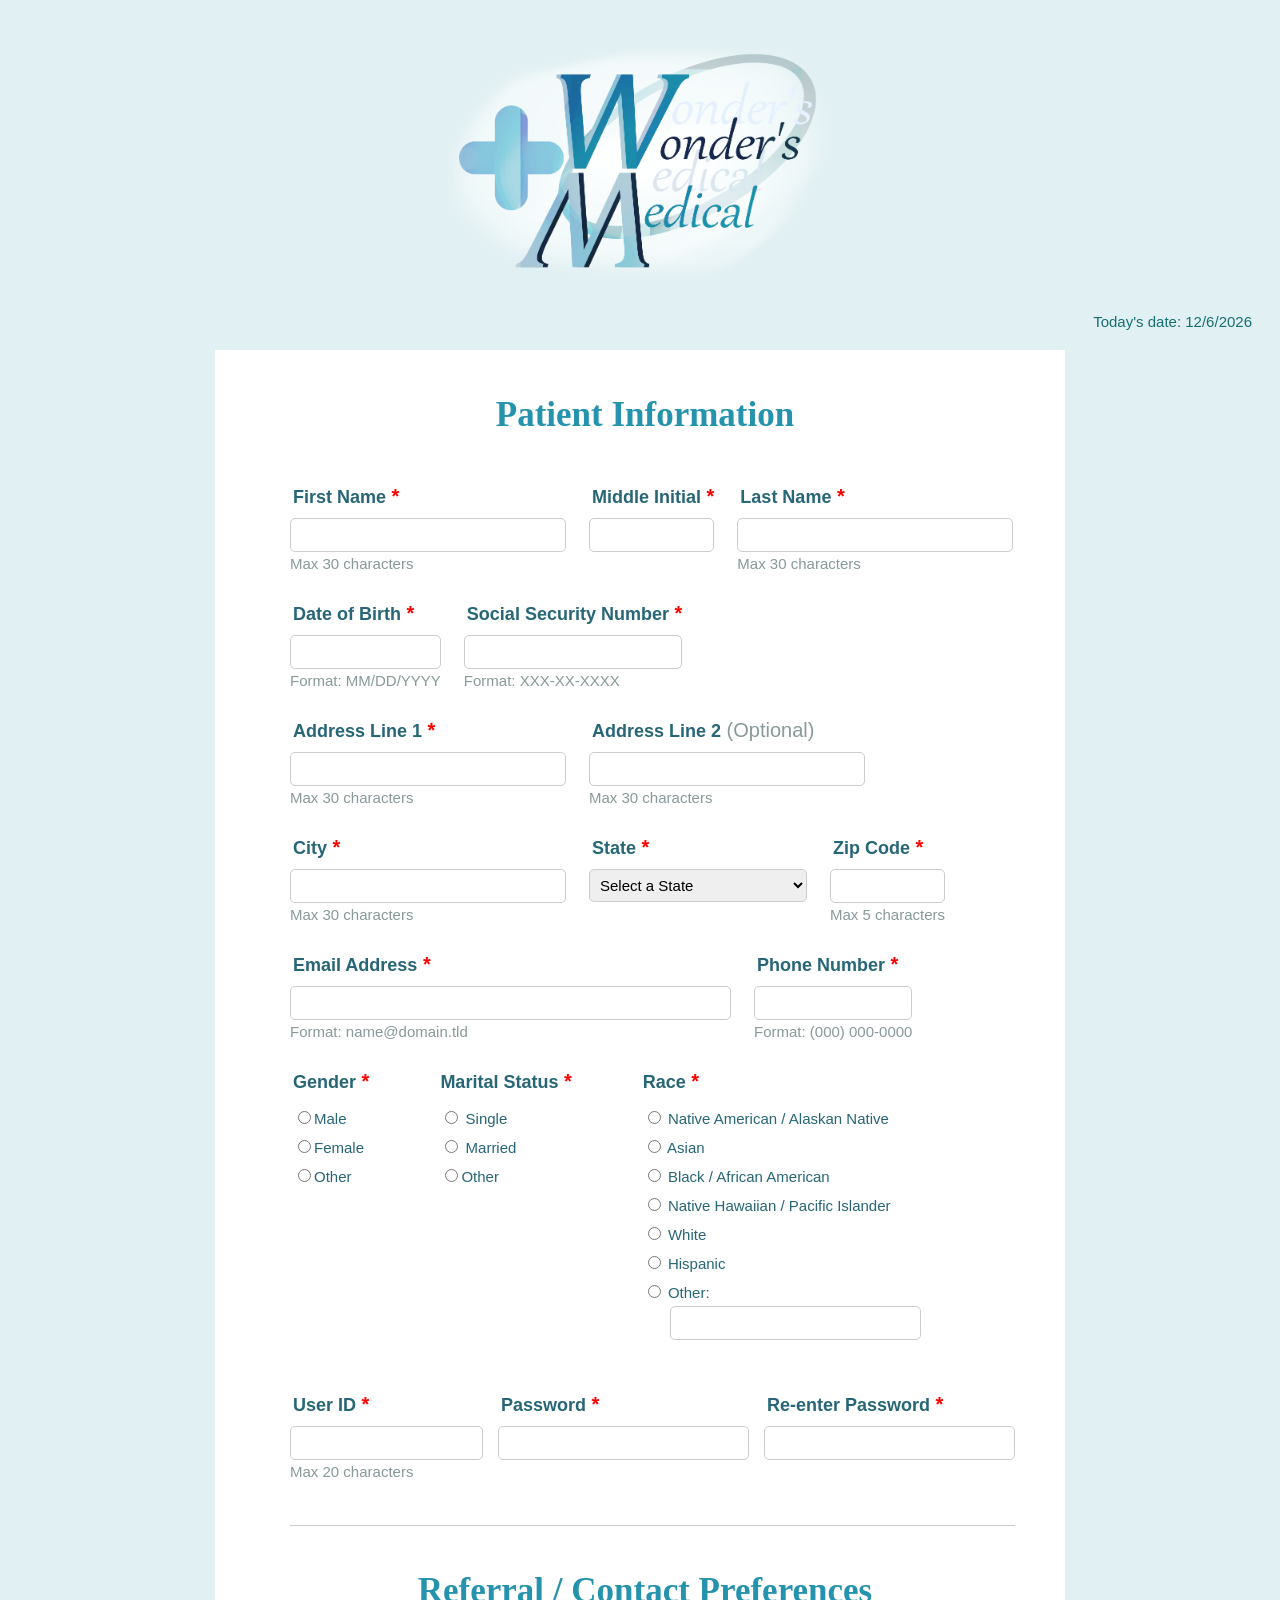
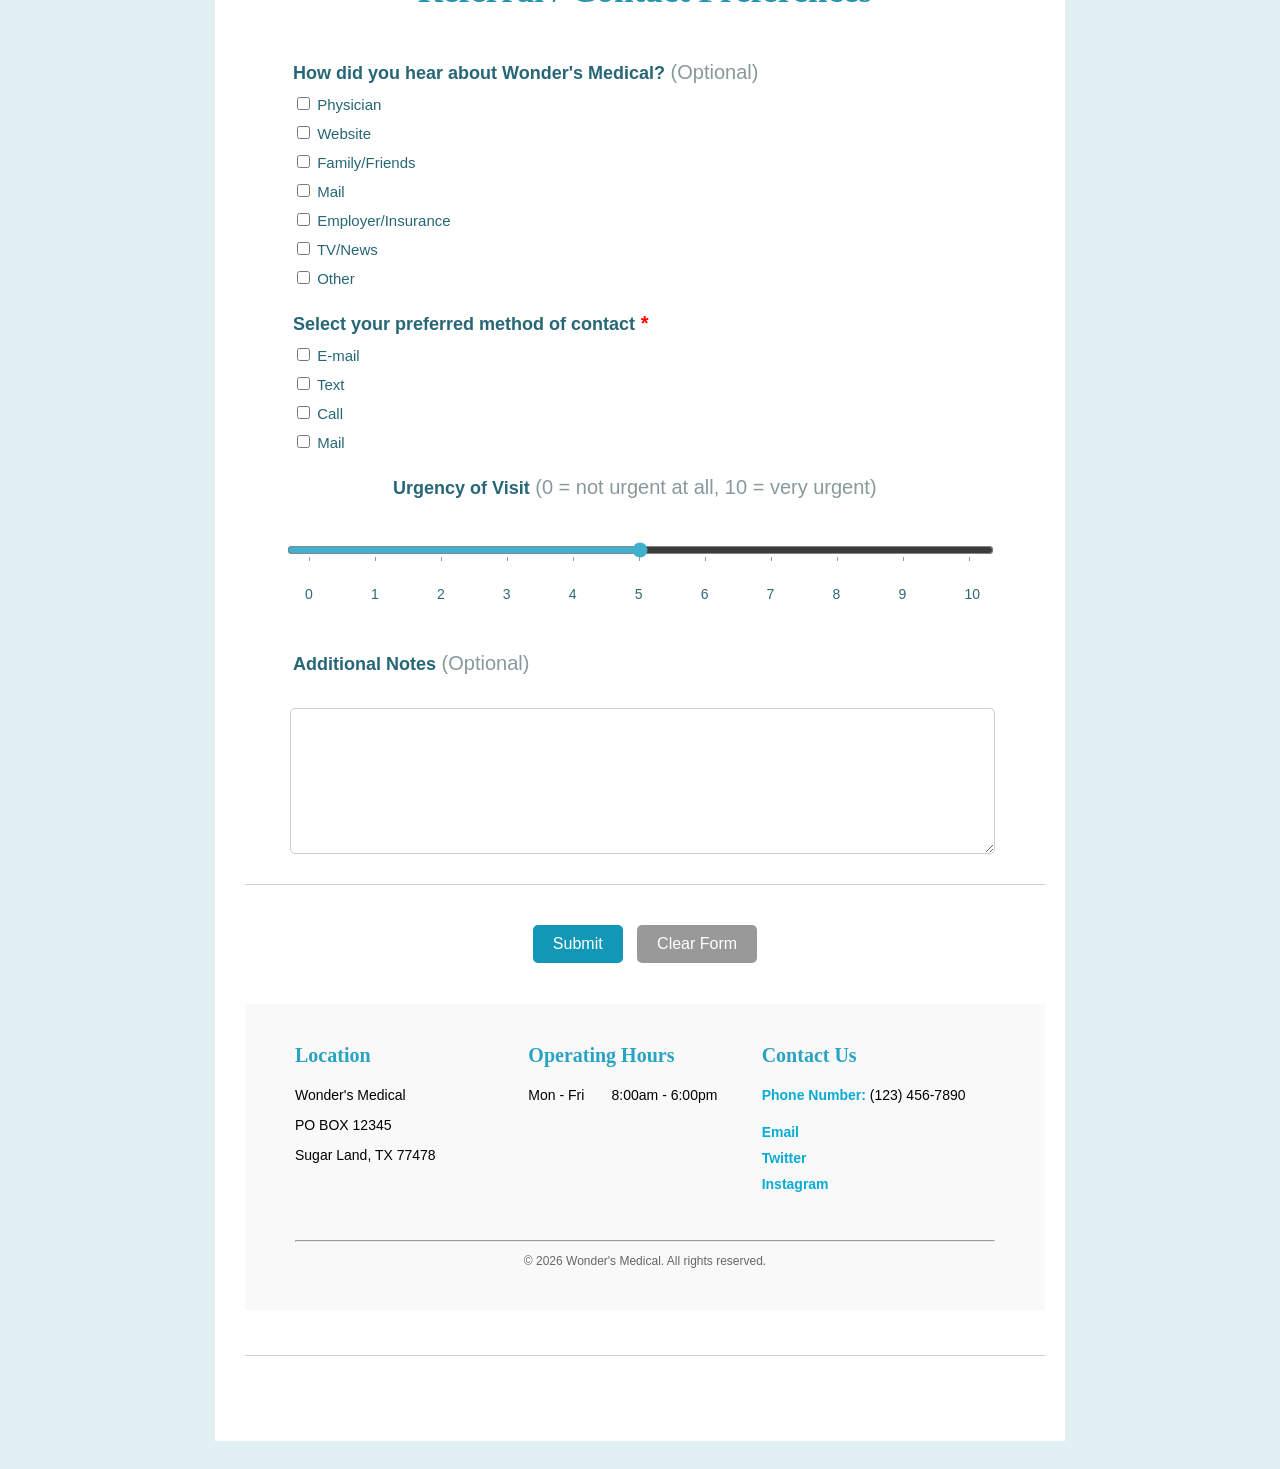
==== patient-form.HTML @ a88dbab9 "Add files via upload" ====
<!-- 
    Name: Quyen Do Nguyen  
    File: patient-form.html
    Date Created: 2026-02-25
    Date Updated: 2026-02-27
    Purpose: MIS 3371 Assignment 1's HTML file for a form.
-->

<!DOCTYPE html>

<html lang="en">
    <head>
        <meta charset="UTF-8">
            <title>Wonder's Medical - Patient Registration</title>

        <!-- CSS styles sheet -->
        <link rel="stylesheet" href="patient-form-stylesheet.CSS">

    </head>
   
    <!-- Logo -->
    <body>
        <div id="header"> 
                <img 
                        id="wonders_medical_logo" 
                        src="wonders_medical_logo.PNG" 
                        width="450" 
                        height="270"
                        alt="Wonder's Medical Logo">
                    <p class="date-text">Today's date: <span id="today"></span></p>                    
        </div>

    <!-- Leads to the Thank You page after submission -->
    <form action="patient-form-thanks.HTML">

    
    <!-- Patient's Information Section -->
        <h2>Patient Information</h2>

        <!-- Name -->
            <div class="row">
                <div>
                    <label>First Name<span class="required"> *</span></label>
                        <input type="text" 
                                    size="30"
                                    maxlength="30" 
                                    id="firstname" 
                                    name="firstname" 
                                    oninput="this.setCustomValidity(this.value ? '' : 'First Name is Required')"
                                    required>
                                <p class="help-text">Max 30 characters</p> 
                </div>

                <div>
                    <label>Middle Initial<span class="required"> *</span></label>
                        <input type="text"              class="middle-initial-box"
                                    size="1ch"
                                    maxlength="1" 
                                    id="middleinitial" 
                                    name="middleinitial" 
                                    oninput="this.setCustomValidity(this.value ? '' : 'Middle Initial is Required')"
                                    required>        
                </div>
                
                <div>
                    <label>Last Name<span class="required"> *</span></label>
                        <input type="text"
                                    size="30"
                                    maxlength="30" 
                                    id="lastname" 
                                    name="lastname" 
                                    oninput="this.setCustomValidity(this.value ? '' : 'Last Name is Required')"
                                    required>        
                                <p class="help-text">Max 30 characters</p> 
                </div>
            </div>

            <!-- Date of Birth, SSN -->
            <div class="row">
                <div>
                    <label>Date of Birth<span class="required"> *</span></label>
                        <input type="text" 
                                    size="10"
                                    maxlength="10"
                                    id="dob"
                                    name="dob"
                                    pattern="\d{1,2}/\d{1,2}/\d{4}"                              
                                    oninput="this.setCustomValidity(this.value ? '' : 'Date Of Birth is Required')"
                                    required>   
                                <p class="help-text">Format: MM/DD/YYYY</p> 
                </div>

                <div>
                    <label>Social Security Number<span class="required"> *</span></label>
                        <input type="password" 
                                    size="11"
                                    maxlength="11"
                                    id="ssn"
                                    name="ssn"
                                    pattern="\d{3}-\d{2}-\d{4}"
                                    oninput="this.setCustomValidity(this.value ? '' : 'Social Security Number is Required')"
                                    required>   
                                <p class="help-text">Format: XXX-XX-XXXX</p> 
                </div>
            </div>


        <!-- Address -->
            <div class="row">
                <div>
                    <label>Address Line 1<span class="required"> *</span></label>
                        <input type="text" 
                                    size="30"
                                    maxlength="30"
                                    id="address1"
                                    name="address1"
                                    oninput="this.setCustomValidity(this.value ? '' : 'Address Line 1 is Required')"
                                    required>   
                                <p class="help-text">Max 30 characters</p> 
                </div>

                <div>
                    <label>Address Line 2<span class="optional-text"> (Optional)</span></label>
                        <input type="text" 
                                    size="30"
                                    maxlength="30"
                                    id="address2"
                                    name="address2">   
                                <p class="help-text">Max 30 characters</p> 
                </div>
            </div>


        <!-- City, State, Zip Code -->
            <div class="row">
                <div>
                    <label>City<span class="required"> *</span></label>
                        <input type="text" 
                                    size="30"
                                    maxlength="30"
                                    id="city"
                                    name="city"
                                    oninput="this.setCustomValidity(this.value ? '' : 'City is Required')"
                                    required>   
                                <p class="help-text">Max 30 characters</p> 
                </div>

                <div class="field">
                    <label>State<span class="required"> *</span></label>
                        <select name="state"
                                    id="state"
                                    oninput="this.setCustomValidity(this.value ? '' : 'State is Required')"
                                    style="font-size: 15px; padding: 6px;"
                                    required>  
                            <option selected="Select">Select a State</option>
                            <option value="AL">Alabama</option>
                            <option value="AK">Alaska</option>
                            <option value="AZ">Arizona</option>
                            <option value="AR">Arkansas</option>
                            <option value="CA">California</option>
                            <option value="CO">Colorado</option>
                            <option value="CT">Connecticut</option>
                            <option value="DE">Delaware</option>
                            <option value="DC">District Of Columbia</option>
                            <option value="FL">Florida</option>
                            <option value="GA">Georgia</option>
                            <option value="HI">Hawaii</option>
                            <option value="ID">Idaho</option>
                            <option value="IL">Illinois</option>
                            <option value="IN">Indiana</option>
                            <option value="IA">Iowa</option>
                            <option value="KS">Kansas</option>
                            <option value="KY">Kentucky</option>
                            <option value="LA">Louisiana</option>
                            <option value="ME">Maine</option>
                            <option value="MD">Maryland</option>
                            <option value="MA">Massachusetts</option>
                            <option value="MI">Michigan</option>
                            <option value="MN">Minnesota</option>
                            <option value="MS">Mississippi</option>
                            <option value="MO">Missouri</option>
                            <option value="MT">Montana</option>
                            <option value="NE">Nebraska</option>
                            <option value="NV">Nevada</option>
                            <option value="NH">New Hampshire</option>
                            <option value="NJ">New Jersey</option>
                            <option value="NM">New Mexico</option>
                            <option value="NY">New York</option>
                            <option value="NC">North Carolina</option>
                            <option value="ND">North Dakota</option>
                            <option value="OH">Ohio</option>
                            <option value="OK">Oklahoma</option>
                            <option value="OR">Oregon</option>
                            <option value="PA">Pennsylvania</option>
                            <option value="RI">Rhode Island</option>
                            <option value="SC">South Carolina</option>
                            <option value="SD">South Dakota</option>
                            <option value="TN">Tennessee</option>
                            <option value="TX">Texas</option>
                            <option value="UT">Utah</option>
                            <option value="VT">Vermont</option>
                            <option value="VA">Virginia</option>
                            <option value="WA">Washington</option>
                            <option value="WV">West Virginia</option>
                            <option value="WI">Wisconsin</option>
                            <option value="WY">Wyoming</option>
                    </select>
                </div>

                <div>
                    <label>Zip Code<span class="required"> *</span></label>
                        <input type="text" 
                                    size="5"
                                    maxlength="5"
                                    id="zip"
                                    name="zip"
                                    oninput="this.setCustomValidity(this.value ? '' : 'Zip Code is Required')"
                                        required>   
                                <p class="help-text">Max 5 characters</p> 
                    </div>
            </div>

        <!-- Email Address,  Phone Number -->
            <div class="row">
                <div>
                    <label>Email Address<span class="required"> *</span></label>
                        <input type="email" 
                                    size="50"
                                    maxlength="50"
                                    id="email"
                                    name="email"
                                    oninput="this.setCustomValidity(this.value ? '' : 'Email Address is Required')"
                                    pattern="[a-z0-9._%+-]+@[a-z0-9.-]+\.[a-z]{2,4}$"
                                    required>   
                                <p class="help-text">Format: name@domain.tld</p> 
                </div>

                <div>
                    <label>Phone Number<span class="required"> *</span></label>
                        <input type="phone" 
                                    size="14"
                                    maxlength="14"
                                    id="phonenumber"
                                    name="phonenumber"
                                    oninput="this.setCustomValidity(this.value ? '' : 'Phone Number is Required')"
                                    pattern="\([0-9]{3})\ [0-9]{3}-[0-9]{4}"
                                    required>   
                                <p class="help-text">Format: (000) 000-0000</p> 
                </div>
            </div>

    
        <!-- Gender, Martial Status, Race radio buttons -->
        <div class="section">
            <div class="row">
                <div class="field">
                    <label>Gender<span class="required"> *</span></label>
                    <div class="radio-group">
                        <label class="label-radio"><input type="radio" name="gender" required>Male</label>
                        <label class="label-radio"><input type="radio" name="gender">Female</label>
                        <label class="label-radio"><input type="radio" name="gender">Other</label>
                </div>
            </div>

            <div class="row">
                <div class="field">
                    <label>Marital Status<span class="required"> *</span></label>
                    <div class="radio-group">
                        <label class="label-radio"><input type="radio" name="marital" required> Single</label>
                        <label class="label-radio"><input type="radio" name="marital"> Married</label>
                        <label class="label-radio"><input type="radio" name="gender">Other</label>
                </div>
            </div>

            <div class="row">
                <div class="field">
                    <label>Race<span class="required"> *</span></label>
                        <div class="radio-group">
                            <label class="label-radio" ><input type="radio" name="race" required> Native American / Alaskan Native</label>
                            <label class="label-radio"><input type="radio" name="race"> Asian</label>
                            <label class="label-radio"><input type="radio" name="race"> Black / African American</label>
                            <label class="label-radio"><input type="radio" name="race"> Native Hawaiian / Pacific Islander</label>
                            <label class="label-radio"><input type="radio" name="race"> White</label>
                            <label class="label-radio"><input type="radio" name="race"> Hispanic</label>
                            <label class="label-radio"><input type="radio" name="race"> Other:</label>
                                <input class="input-text-other" type="text" name="other_text">
                        </div>
                </div>
            </div>
        </div>


        <!-- User ID and Password -->
        <div class="section">
            <div class="credential-row">
                <div class="credential-field">
                        <label>User ID<span class="required"> *</span></label>
                        <input type="text"
                            size="20"
                            maxlength="20"
                            id="userid"
                            name="userid"
                            oninput="this.setCustomValidity(this.value ? '' : 'User ID is Required')"
                            required>
                        <p class="help-text">Max 20 characters</p>
                </div>

                <div class="credential-field">
                        <label>Password<span class="required"> *</span></label>
                        <input type="password"
                            size="27"
                            maxlength="25"
                            id="password"
                            name="password"
                            oninput="this.setCustomValidity(this.value ? '' : 'Password is Required')"
                            required>
                </div>

                <div class="credential-field">
                        <label>Re-enter Password<span class="required"> *</span></label>
                        <input type="password"
                            size="27"
                            maxlength="25"
                            id="reenterpassword"
                            name="reenterpassword"
                            oninput="this.setCustomValidity(this.value ? '' : 'Re-enter Password is Required')"
                            required>
                </div>
            </div>
        </div>    
    </div>

    <!-- Referral/Contact Preferences -->
    <h2>Referral / Contact Preferences</h2>


        <!-- Discovery Method, Preferred Contact Method, Urgency of Visit-->
        <div class="section">
            <div class="row">
                <div>
                    <label>How did you hear about Wonder's Medical?<span class=optional-text> (Optional)</span></label>
                        <div class="checkbox-group">
                            <label class="label-check-box"><input type="checkbox" name="referral"> Physician</label>
                            <label class="label-check-box"><input type="checkbox" name="referral"> Website</label>
                            <label class="label-check-box"><input type="checkbox" name="referral"> Family/Friends</label>
                            <label class="label-check-box"><input type="checkbox" name="referral"> Mail</label>
                            <label class="label-check-box"><input type="checkbox" name="referral"> Employer/Insurance</label>
                            <label class="label-check-box"><input type="checkbox" name="referral"> TV/News</label>
                            <label class="label-check-box"><input type="checkbox" name="referral"> Other</label>
                        </div>
                </div>
            </div>
           
            <div class="row">
                <div>
                    <label>Select your preferred method of contact<span class="required"> *</span></label>
                    <div class="checkbox-group">
                        <label class="label-check-box"><input type="checkbox" name="contact"required> E-mail</label>
                        <label class="label-check-box"><input type="checkbox" name="contact"> Text</label>
                        <label class="label-check-box"><input type="checkbox" name="contact"> Call</label>
                        <label class="label-check-box"><input type="checkbox" name="contact"> Mail</label>
                    </div>
                </div>
            </div>


        <!-- Urgency of Visit slide bar -->
            <div class="row">
                <div class="slider-format">
                    <label>Urgency of Visit<span class="optional-text"> (0 = not urgent at all, 10 = very urgent)</span></label>
                </div>
            </div>

            <div class="slider-container">
                <input type="range"
                    name="urgency"
                    min="0"
                    max="10"
                    step="1"
                    value="5"
                    list="urgencyLevel"
                    oninput="urgencyOutput.textContent = this.value">
            </div>

            <datalist id="urgencyLevel">
                <option value="0">
                <option value="1">
                <option value="2">
                <option value="3">
                <option value="4">
                <option value="5">
                <option value="6">
                <option value="7">
                <option value="8">
                <option value="9">
                <option value="10">
            </datalist>

            <div class="slider-numbers">
                <span>0</span><span>1</span><span>2</span>
                <span>3</span><span>4</span><span>5</span>
                <span>6</span><span>7</span><span>8</span>
                <span>9</span><span>10</span>
            </div>

        <!-- Additional Notes text area -->
            <div class="row">
                <label>Additional Notes<span class="optional-text"> (Optional)</label>
                    <textarea name="notes" 
                                    size="200"
                                    maxlength="254"
                                    rows="8"
                                    cols="150"
                                    id="notes"></textarea>
            </div>
        </div>


    <!-- Submit and Reset buttons -->
    <div class="buttons">
        <button type="submit" class="submit-button">Submit</button>
        <button type="reset" class="reset-button">Clear Form</button>
    </div>

    <br>
    <br>

    <!-- Footer -->
    <div>
        <footer class="footer-box">
            <div class="footer-container">

                <!-- Location -->
                <div class="footer-column">
                    <h3>Location</h3>
                    <p>Wonder's Medical</p>
                    <p>PO BOX 12345</p>
                    <p>Sugar Land, TX 77478</p>
                </div>

                <!-- Operating Hours -->
                <div class="footer-column">
                    <h3>Operating Hours</h3>
                    <p>Mon - Fri &nbsp&nbsp&nbsp&nbsp&nbsp 8:00am - 6:00pm</p>
                </div>

                <!-- Contacts -->
                <div class="footer-column">
                    <h3>Contact Us</h3>
                    <p><span style="color:rgb(8, 171, 211); font-weight: bold;">Phone Number:</span> (123) 456-7890</p>
                        <div class="footer-column contact-column">
                            <a href="#">Email</a>  
                            <a href="#">Twitter</a>
                            <a href="#">Instagram</a>
                        </div>
                </div>

            </div>
            <hr>
                <p class="footer-bottom">&copy; 2026 Wonder's Medical. All rights reserved.</p>
        </footer>
    </div>

    </form>

        <!-- JS date code-->
        <script>
            document.getElementById("today").innerHTML = new Date().toLocaleDateString();
        </script>

    </body>
    <!-- End of file: Assignment1.html -->

</html>
---- patient-form-stylesheet.CSS ----
/* 
    Name: Quyen Do Nguyen
    File: patient-form-stylesheet.css
    Date Created: 2026-02-25
    Date Updated: 2026-02-27
    Purpose: Style sheet for MIS 3371 Assignment 1 HTML file (patient-form.HTML)
*/

body {
    font-family: Arial, sans-serif;
    background: #e1f0f3;
    padding: 20px;
    justify-content: center; 
    align-items: center; 
}

#header {
    text-align: right;
    margin-bottom: 20px;
}

#wonders_medical_logo {
    display: block;
    margin: 0 auto;
}

form {
    width: 800px; 
    background: white;
    padding-top: 50px;
    padding-left: 30px;
    padding-right: 20px;
    padding-bottom: 50px;
    margin: auto;
}

h2 {
    font-family: Cambria, Cochin, Georgia, Times, 'Times New Roman', serif;
    font-size: 35px;
    text-align: center;
    margin-top: -5px;
    margin-bottom: 50px;
    margin-left: 0;
    margin-right: 0;
    color: rgb(38, 147, 174);
}

h3 {
    font-family: Cambria, Cochin, Georgia, Times, 'Times New Roman', serif;
    font-size: 20px;
    margin-top: 10px;
    margin-bottom: 20px;
    margin-left: 0;
    margin-right: 0;
    color: rgb(41, 163, 193);
}

.section {
    margin-bottom: 35px;
    padding-bottom: 15px;
    border-bottom: 1px solid #ccc;
}

.row {
    display: flex;
    gap: 23px;
    margin-bottom: 15px;
    margin-left: 45px;
    flex-wrap: wrap;
    justify-content: left; 
}

.help-text {
    margin-top: 3px; 
    font-size: 15px; 
    color: rgb(136, 153, 153); 
}

.optional-text {
    font-family:'Trebuchet MS', 'Lucida Sans Unicode', 'Lucida Grande', 'Lucida Sans', Arial, sans-serif;    
    font-size: 20px;
    font-weight: normal;
    color: rgb(136, 153, 153); 
}

.date-text {
    font-family:'Trebuchet MS', 'Lucida Sans Unicode', 'Lucida Grande', 'Lucida Sans', Arial, sans-serif;    
    font-size: 15px;
    font-weight: normal;
    color: rgb(23, 112, 112); 
}

.required {
    font-family: "Source Sans Pro", sans-serif;
    font-size: 20px; 
    color: red;
}

label {
    display: block;
    font-family:'Trebuchet MS', 'Lucida Sans Unicode', 'Lucida Grande', 'Lucida Sans', Arial, sans-serif;
    font-size: 18px;
    font-weight: bold;
    margin-bottom: 10px;
    margin-left: 3px;
    text-align: left; 
    color: rgb(38, 102, 118);
}

.label-radio {
    display: block;
    font-family: Arial, Helvetica, sans-serif;
    font-size: 15px;
    font-weight: normal;
    margin-bottom: 5px;
    margin-left: 3px;
    text-align: left; 
    padding-top: 5px;
    padding-left: 0px;
}

.label-check-box {
    display: block;
    font-family: Arial, Helvetica, sans-serif;
    font-size: 15px;
    font-weight: normal;
    margin-left: 3px;
    text-align: left; 
}

input[type="text"],
select,
textarea {
    width: 100%;
    font-family: Arial, Helvetica, sans-serif;
    font-size: 14px;
    padding: 8px;
    border-radius: 5px;
    border: 1px solid rgb(204, 204, 204);
    box-sizing: border-box;
}

.input-text-other {
    width: 100%;
    padding: 2px;
    margin-left: 30px;
    font-size: 14px;
}

input[type="textarea"],
select,
textarea {
    width: 100%;
    font-family: Arial, Helvetica, sans-serif;
    font-size: 14px;
    margin-right: 50px;
    padding-left: 8px;
    border-radius: 5px;
    border: 1px solid rgb(204, 204, 204);
    box-sizing: border-box;
}

input[type="email"],
select,
textarea {
    width: 100%;
    font-family: Arial, Helvetica, sans-serif;
    font-size: 14px;
    padding: 8px;
    border-radius: 5px;
    border: 1px solid rgb(204, 204, 204);
    box-sizing: border-box;
}

input[type="phone"],
select,
textarea {
    width: 100%;
    font-family: Arial, Helvetica, sans-serif;
    font-size: 14px;
    padding: 8px;
    border-radius: 5px;
    border: 1px solid rgb(204, 204, 204);
    box-sizing: border-box;
}

input[type="password"],
select,
textarea {
    width: 100%;
    font-family: Arial, Helvetica, sans-serif;
    font-size: 14px;
    text-align: left;      
    padding: 8px;
    border-radius: 5px;
    border: 1px solid rgb(204, 204, 204);
    box-sizing: border-box;
}

input[type="range"] {
    display: flex;
    width: 93%;
    font-family: Arial, Helvetica, sans-serif;
    font-size: 20px;
    padding: 15px;
    margin-right: 15px;
    box-sizing: border-box;
    accent-color: rgb(64, 177, 205);
}

.radio-group,
.checkbox-group {
    display: block;
    flex-wrap: wrap;
    gap: 15px;
}

.slider-format {
    display: block;
    width: 710px;
    margin-left: 100px;
}

.slider-container {
    display: block;
    align-self: center;
    padding-left: 40px;
}

.slider-numbers {
    display: flex;
    justify-content: space-between;
    font-family:'Trebuchet MS', 'Lucida Sans Unicode', 'Lucida Grande', 'Lucida Sans', Arial, sans-serif;
    font-size: 14px;
    margin-top: 10px;
    margin-bottom: 50px;
    padding-left: 60px;
    padding-right: 65px;
    color: rgb(47, 105, 119);
}

.credential-row {
    display: flex;
    gap: 15px;
    margin-bottom: 15px;
    flex-wrap: wrap;
    justify-content: left;
}

button {
    padding: 10px 20px;
    margin: 5px;
    border: none;
    border-radius: 5px;
    font-size: 16px;
    cursor: pointer;
}

.buttons {
    text-align: center;
    margin-top: 20px;
}

button:hover {
    opacity: 0.9;
}

.submit-button {
    background-color: rgb(19, 151, 183);
    color: white;
}

.reset-button {
    background-color: rgb(153, 153, 153);
    color: white;
}

.footer-box {
    background-color: rgb(249, 249, 249);
    padding: 30px 50px;
    margin-bottom: 30px;
    font-family: Arial, sans-serif;
    font-size: 14px;
}

.footer-container {
    display: flex;
    justify-content: space-between;
    flex-wrap: wrap;
    margin-bottom: 15px;
}

.footer-column {
    flex: 1;
    min-width: 200px;
    margin-bottom: 15px;
}

.contact-column a,
.social-column a {
    display: block;
    text-decoration: none;
    font-weight: bold;
    padding-top: 3%;
    padding-bottom: 3px;
    margin-right: 10px;
    color: rgb(8, 171, 211); 
}

.contact-column a:hover,
.social-column a:hover {
    text-decoration: underline;
}

.footer-image img {
    display: block;
    margin-top: 5px;
    max-width: 80px; 
}

.footer-bottom {
    text-align: center;
    font-size: 12px;
    color: rgb(102, 102, 102);
}
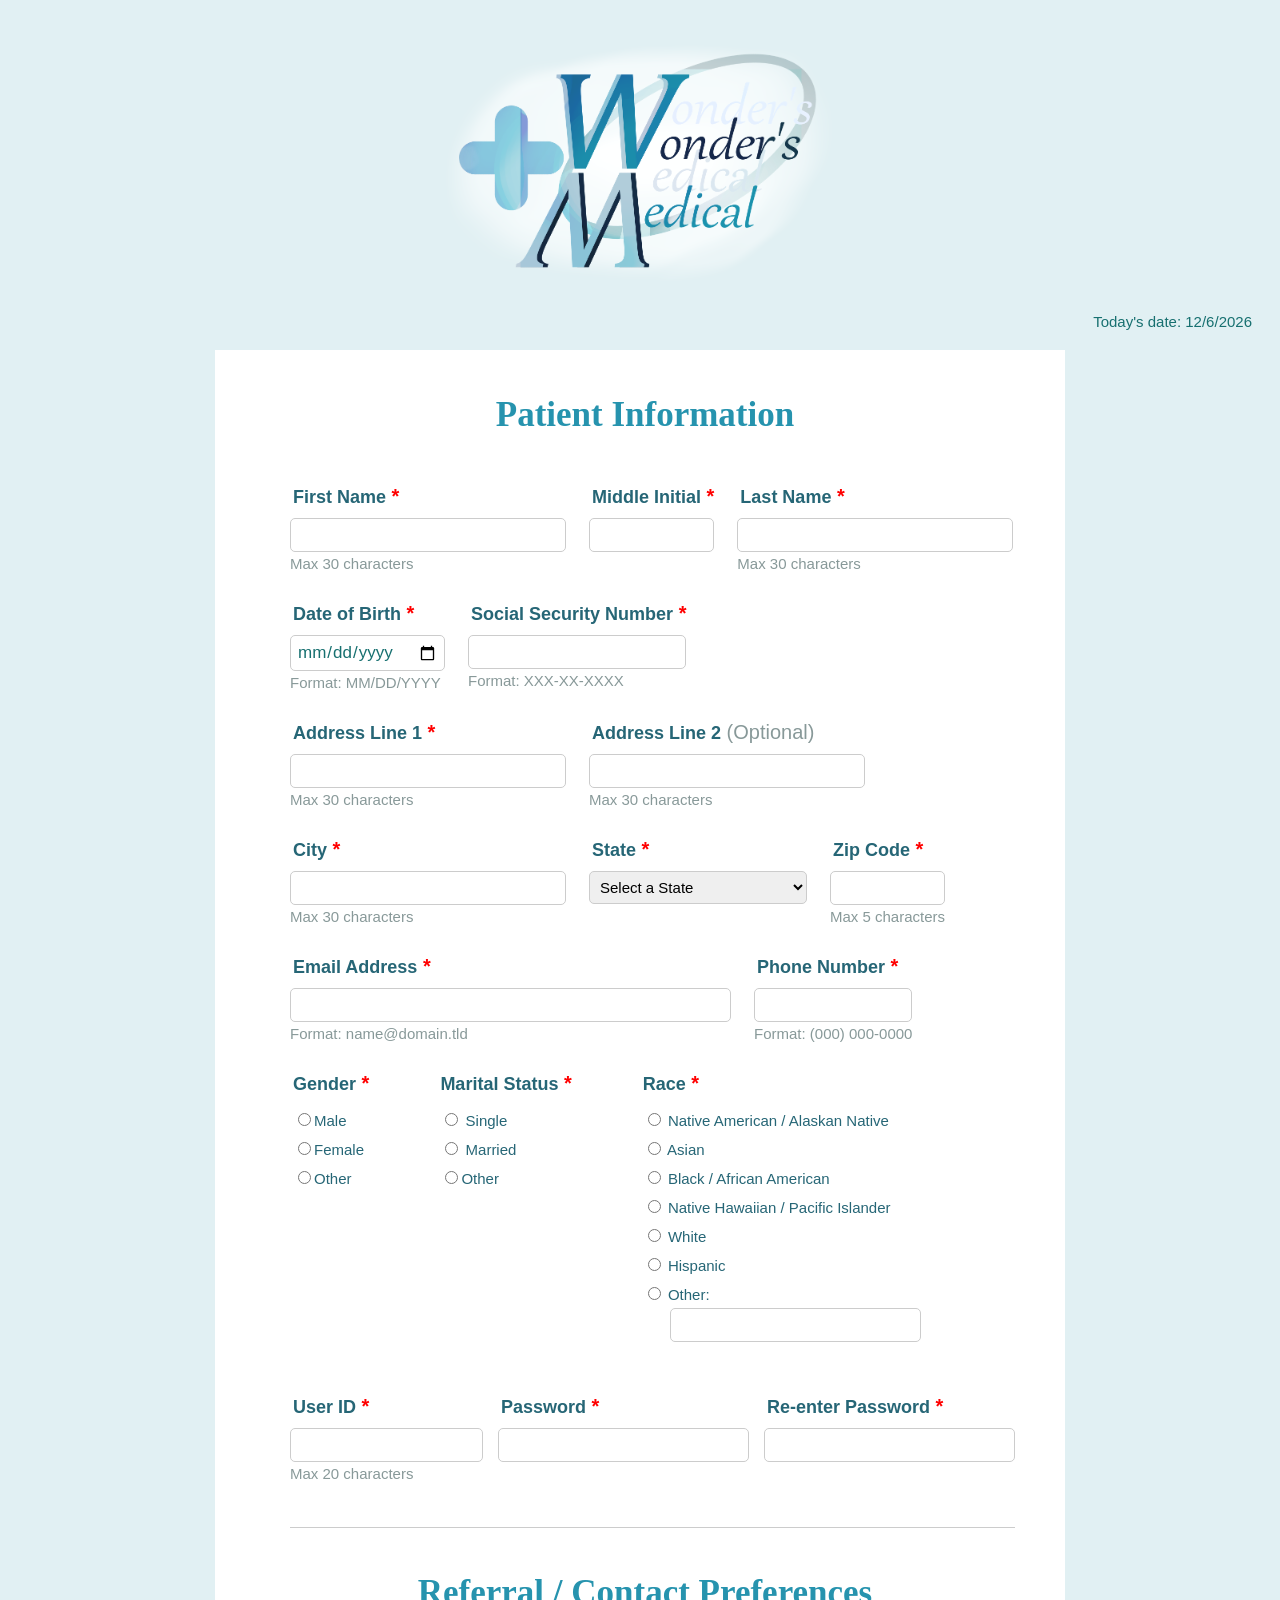
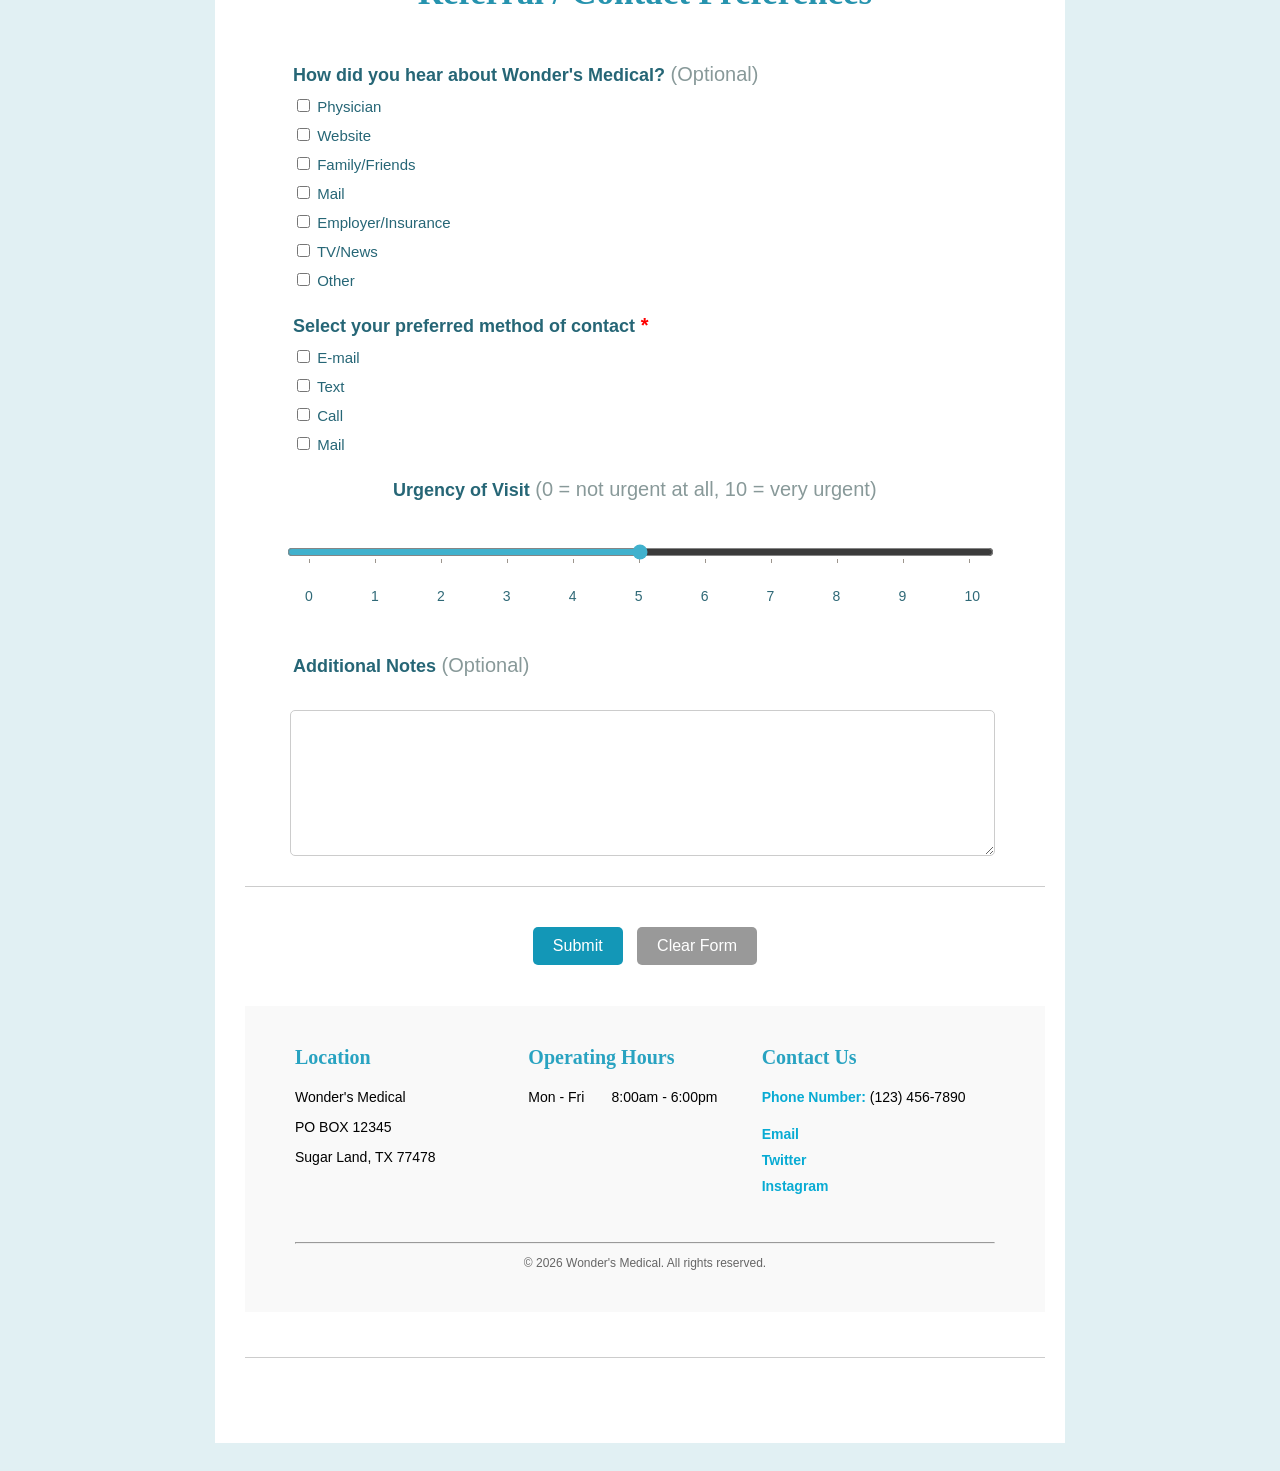
==== commit c22c6687: "Add files via upload" ====
--- a/patient-form.HTML
+++ b/patient-form.HTML
@@ -80,7 +80,7 @@
             <div class="row">
                 <div>
                     <label>Date of Birth<span class="required"> *</span></label>
-                        <input type="text" 
+                        <input type="date" 
                                     size="10"
                                     maxlength="10"
                                     id="dob"
--- a/patient-form-stylesheet.CSS
+++ b/patient-form-stylesheet.CSS
@@ -23,6 +23,24 @@
 #wonders_medical_logo {
     display: block;
     margin: 0 auto;
+}
+
+.date-text {
+    font-family: Cambria, Cochin, Georgia, Times, 'Times New Roman', serif;
+    font-size: 15px;
+    text-align: right;
+    color: rgb(38, 147, 174);
+}
+
+input[type="date"] {
+    font-family: 'Lucida Sans', 'Lucida Sans Regular', 'Lucida Grande', 'Lucida Sans Unicode', Geneva, Verdana, sans-serif;
+    font-size: 17px;
+    font-weight: normal;
+    padding: 6px;
+    border-radius: 5px;
+    border: 1px solid rgb(204, 204, 204);
+    box-sizing: border-box;
+    color: rgb(23, 112, 112); 
 }
 
 form {
